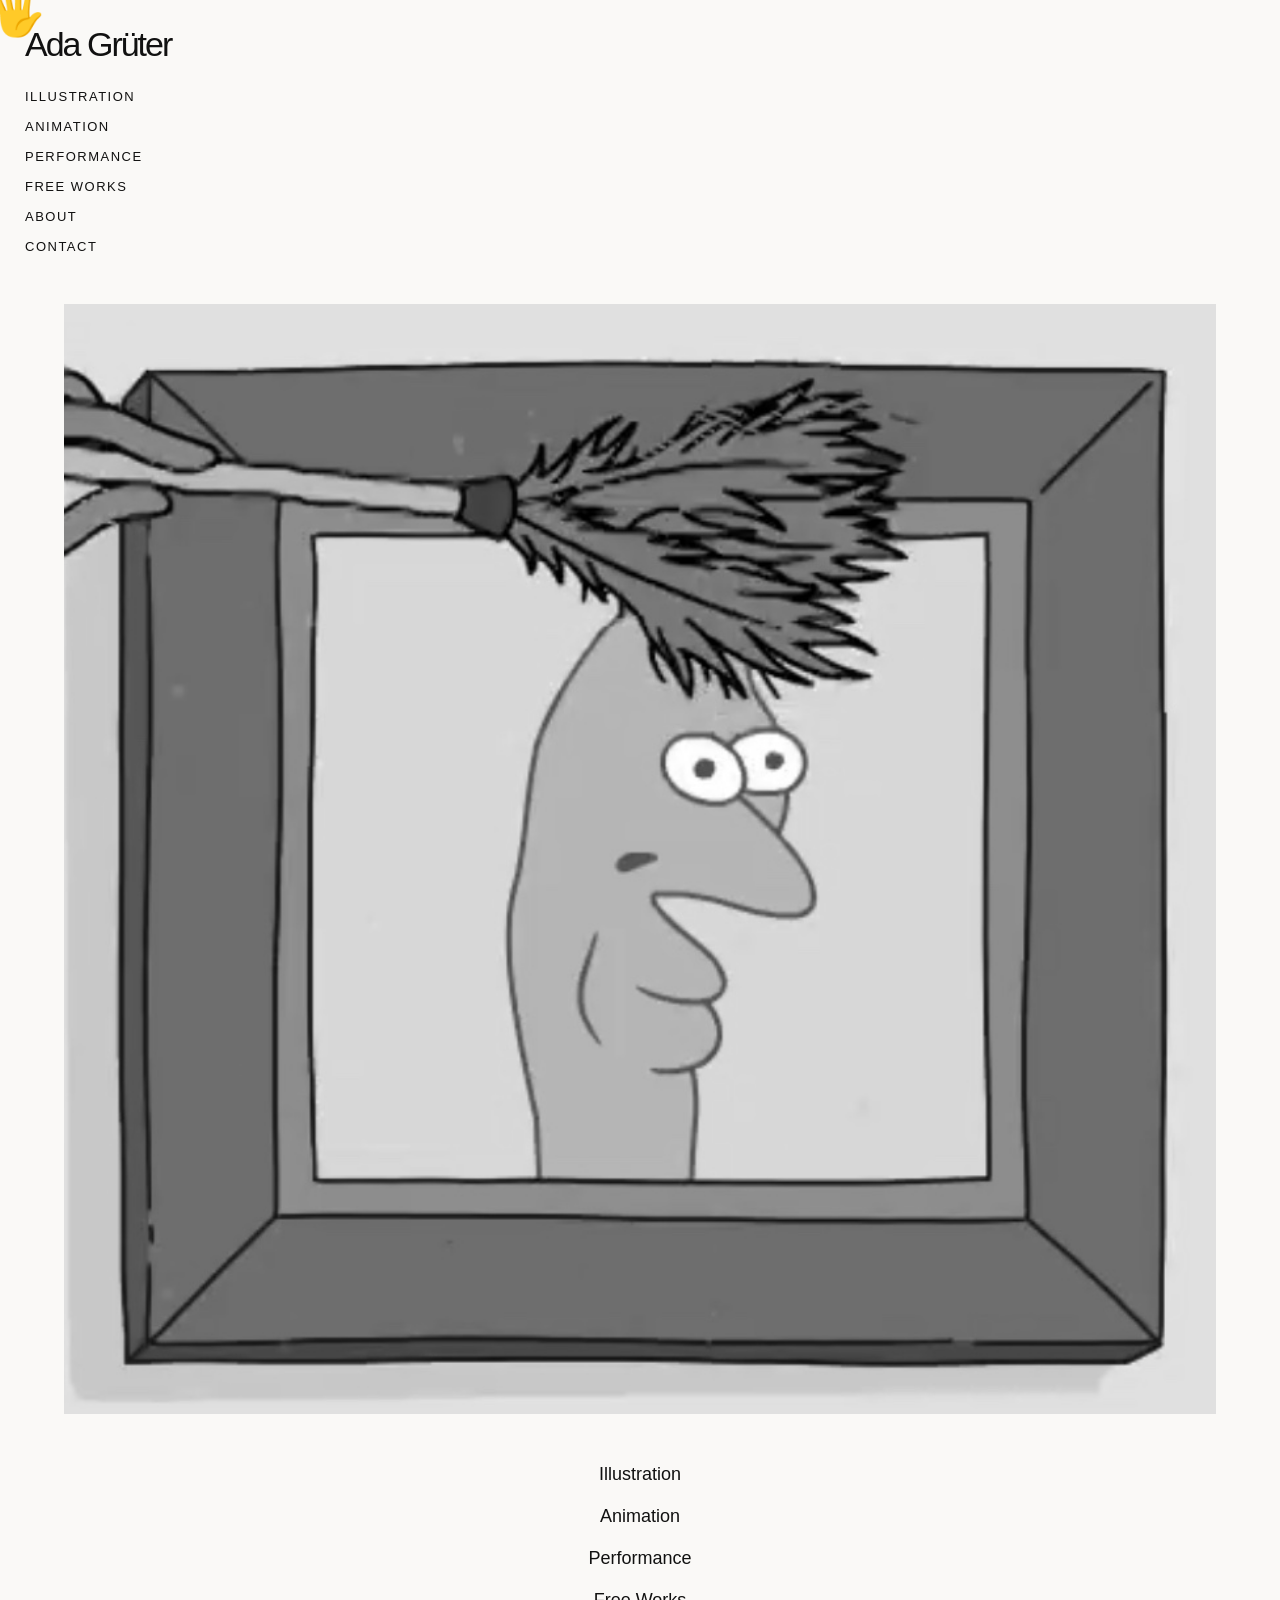
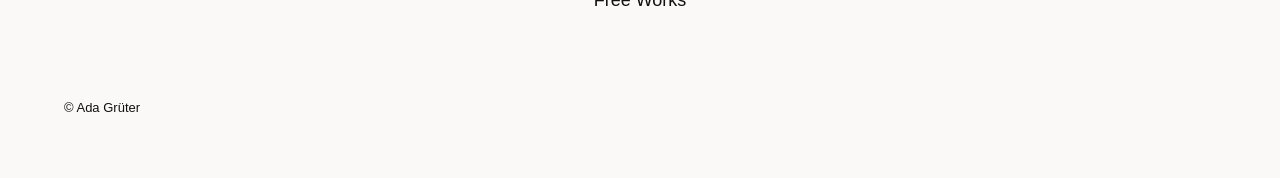
==== index.html @ 05fd465c "Update index.html" ====
<!DOCTYPE html>
<html lang="en">

<head>

<meta charset="UTF-8">

<meta name="viewport" content="width=device-width, initial-scale=1.0">

<title>Ada Grüter — Visual Artist</title>

<link rel="stylesheet" href="style.css">

</head>


<body>


<header>

<h1>Ada Grüter</h1>


<nav>

<a href="illustration.html">Illustration</a>

<a href="animation.html">Animation</a>

<a href="performance.html">Performance</a>

<a href="freeworks.html">Free Works</a>

<a href="about.html">About</a>

<a href="contact.html">Contact</a>

</nav>

</header>





<main class="landing">


<img 
class="landing-image"
src="images/landing-collage.jpg"
alt="Ada Grüter artwork collage">



<div class="landing-links">


<a href="illustration.html">
Illustration
</a>


<a href="animation.html">
Animation
</a>


<a href="performance.html">
Performance
</a>


<a href="freeworks.html">
Free Works
</a>



</div>


</main>






<footer>

<p>
© Ada Grüter
</p>

</footer>







<!-- CUSTOM CURSOR -->


<div class="cursor">
    🖐
</div>


<script>

const cursor = document.querySelector(".cursor");

document.addEventListener("mousemove", e => {

cursor.style.left = e.clientX + "px";

cursor.style.top = e.clientY + "px";

});

</script>





</body>

</html>
---- style.css ----
/* ==========================================
   ADA GRÜTER — PORTFOLIO STYLE
   Modern Artist Portfolio
========================================== */


/* ---------- GLOBAL ---------- */


* {
    box-sizing: border-box;
}


html {
    scroll-behavior: smooth;
}


body {

    margin:0;

    background:#faf9f7;

    color:#111;

    font-family:
    "Helvetica Neue",
    Helvetica,
    Arial,
    sans-serif;

    cursor:none;

}


img {

    max-width:100%;

    display:block;

}


a {

    color:inherit;

    text-decoration:none;

}





/* ---------- HEADER ---------- */


header {

    position:relative;

    z-index:10;

    padding:35px 5vw;

    display:flex;

    justify-content:space-between;

    align-items:flex-start;

}



h1 {

    font-size:42px;

    font-weight:400;

    letter-spacing:-2px;

    margin:0;

}



nav {

    display:flex;

    gap:30px;

}



nav a {

    font-size:12px;

    text-transform:uppercase;

    letter-spacing:1.5px;

    transition:.3s;

}



nav a:hover {

    opacity:.45;

}





/* ---------- LANDING PAGE ---------- */


.landing {


    min-height:80vh;

    display:flex;

    flex-direction:column;

    align-items:center;

    justify-content:center;

    padding:5vw;


}



.landing-image {


    width:min(90vw,1400px);

    animation:fadein 1.5s ease;

}



.landing-links {


    display:flex;

    gap:50px;

    margin-top:50px;

    flex-wrap:wrap;

    justify-content:center;


}



.landing-links a {


    font-size:18px;

    border-bottom:1px solid transparent;

    transition:.3s;


}



.landing-links a:hover {

    border-color:#111;

}





/* ---------- INTRO ---------- */


.intro {


    padding:8vw 5vw;

    max-width:1200px;


}


.intro h2 {


    font-size:clamp(35px,6vw,90px);

    line-height:1.05;

    font-weight:300;

    letter-spacing:-3px;


}





/* ---------- GENERAL PAGES ---------- */


.page {


    padding:5vw;

}



.page h2,
.archive-header h2 {


    font-size:clamp(50px,8vw,110px);

    font-weight:300;

    letter-spacing:-5px;

    margin:0 0 30px;


}



.page p,
.archive-header p {


    max-width:650px;

    font-size:18px;

    line-height:1.6;


}






/* ---------- ILLUSTRATION ARCHIVE ---------- */


.archive-header {

    padding:5vw;

}



.illustration-grid {


    columns:3;

    column-gap:35px;

    padding:0 5vw 5vw;


}



.art-card {


    break-inside:avoid;

    margin-bottom:35px;

    cursor:pointer;

    overflow:hidden;


}



.art-card img {


    transition:
    transform .7s ease,
    opacity .7s ease;


}



.art-card:hover img {


    transform:scale(1.04);

}





/* ---------- LIGHTBOX ---------- */


.lightbox {


    display:none;

    position:fixed;

    inset:0;


    background:
    rgba(250,249,247,.97);


    z-index:1000;


    align-items:center;

    justify-content:center;

    padding:50px;


}



.lightbox-content {


    display:flex;

    align-items:center;

    gap:60px;

    max-width:1400px;


}



.lightbox-content img {


    max-height:85vh;

    max-width:70vw;

    object-fit:contain;


}



.info {


    width:300px;


}



.info h3 {


    font-size:34px;

    font-weight:400;


}



.info p {


    line-height:1.6;

}





.close {


    position:absolute;

    right:40px;

    top:25px;


    font-size:50px;

    background:none;

    border:0;

    cursor:pointer;


}





/* ---------- PROJECTS ---------- */


.project {


    margin-bottom:150px;


}



.project img {


    width:100%;


}




/* ---------- FOOTER ---------- */


footer {


    padding:50px 5vw;

    font-size:13px;

}





/* ---------- CUSTOM CURSOR ---------- */


.cursor {

    position:fixed;

    top:0;
    left:0;

    z-index:99999;

    pointer-events:none;

    font-size:45px;

    line-height:1;

    transform:translate(-10px,-10px);

    display:block;

}


.cursor:hover {

    transform:
    translate(-15px,-10px)
    rotate(-5deg)
    scale(1.2);

}





/* ---------- ANIMATION ---------- */


@keyframes fadein {


from {

opacity:0;

transform:translateY(30px);

}


to {

opacity:1;

transform:none;

}


}





/* ---------- MOBILE ---------- */


@media(min-width:801px){

body {
    cursor:none;
}



header {


    display:block;

    padding:25px;


}



h1 {

    font-size:34px;

}



nav {


    margin-top:25px;

    display:flex;

    flex-direction:column;

    gap:15px;


}



nav a {

    font-size:13px;

}



.landing {


    padding:25px;

}



.landing-links {


    flex-direction:column;

    gap:20px;

    align-items:center;


}



.intro {


    padding:40px 25px;


}



.intro h2 {


    letter-spacing:-1px;


}



.archive-header {


    padding:25px;


}



.illustration-grid {


    columns:1;

    padding:25px;


}



.lightbox {


    padding:20px;


}



.lightbox-content {


    display:block;


}



.lightbox-content img {


    max-width:100%;

    max-height:65vh;


}



.info {


    width:auto;

    margin-top:30px;


}



.close {


    right:20px;

    font-size:40px;


}



}
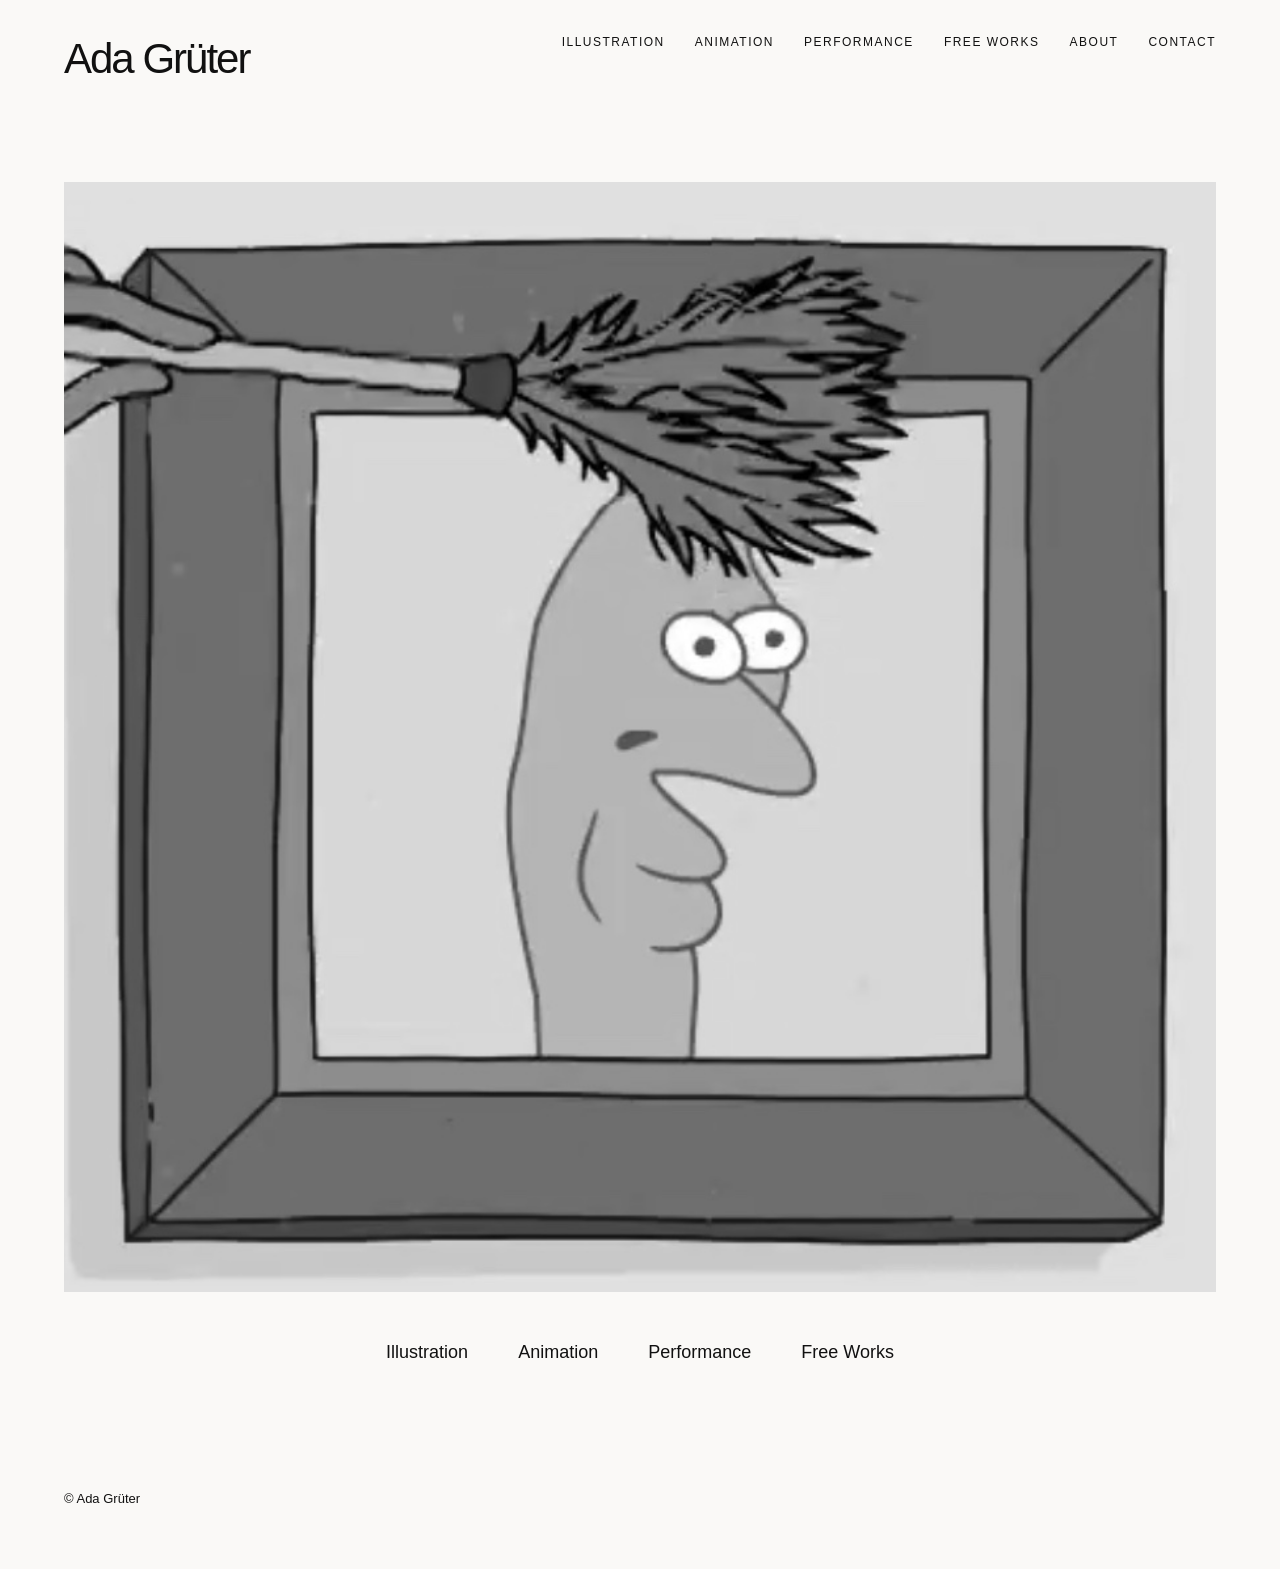
==== commit 33791ac9: "Update index.html" ====
--- a/index.html
+++ b/index.html
@@ -111,17 +111,12 @@
 
 
 <script>
-
 const cursor = document.querySelector(".cursor");
-
 document.addEventListener("mousemove", e => {
-
-cursor.style.left = e.clientX + "px";
-
-cursor.style.top = e.clientY + "px";
-
+  cursor.style.left = e.clientX + "px";
+  cursor.style.top = e.clientY + "px";
+  cursor.style.opacity = "1";
 });
-
 </script>
 
 
--- a/style.css
+++ b/style.css
@@ -508,24 +508,16 @@
 
 
 .cursor {
-
-    position:fixed;
-
-    top:0;
-    left:0;
-
-    z-index:99999;
-
-    pointer-events:none;
-
-    font-size:45px;
-
-    line-height:1;
-
-    transform:translate(-10px,-10px);
-
-    display:block;
-
+    position: fixed;
+    top: 0;
+    left: 0;
+    z-index: 99999;
+    pointer-events: none;
+    font-size: 45px;
+    line-height: 1;
+    transform: translate(-10px, -10px);
+    opacity: 0;
+    transition: opacity .2s;
 }
 
 
@@ -575,10 +567,9 @@
 /* ---------- MOBILE ---------- */
 
 
-@media(min-width:801px){
-
+@media(max-width:800px){
 body {
-    cursor:none;
+    cursor: auto;
 }
 
 
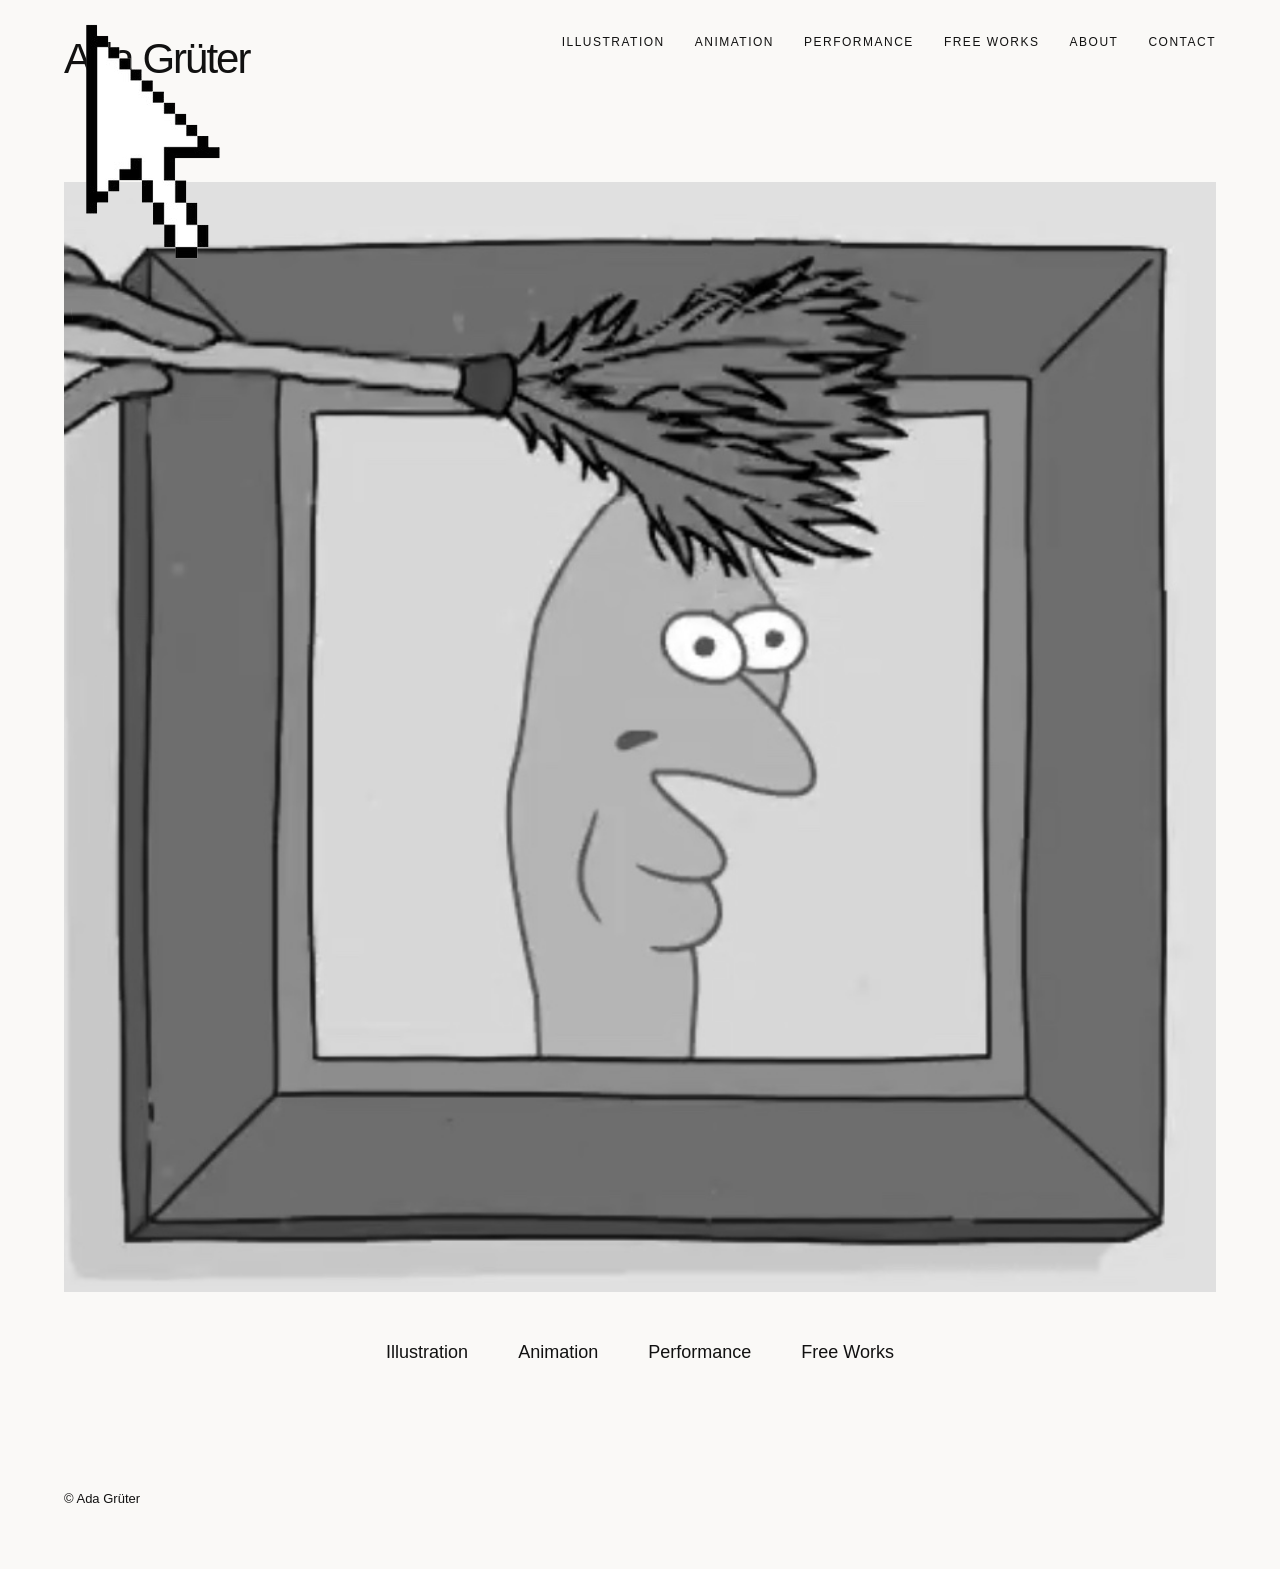
==== commit 246ef3bf: "Update index.html" ====
--- a/index.html
+++ b/index.html
@@ -24,17 +24,29 @@
 
 <nav>
 
-<a href="illustration.html">Illustration</a>
+<a href="illustration.html">
+Illustration
+</a>
 
-<a href="animation.html">Animation</a>
+<a href="animation.html">
+Animation
+</a>
 
-<a href="performance.html">Performance</a>
+<a href="performance.html">
+Performance
+</a>
 
-<a href="freeworks.html">Free Works</a>
+<a href="freeworks.html">
+Free Works
+</a>
 
-<a href="about.html">About</a>
+<a href="about.html">
+About
+</a>
 
-<a href="contact.html">Contact</a>
+<a href="contact.html">
+Contact
+</a>
 
 </nav>
 
@@ -77,7 +89,6 @@
 </a>
 
 
-
 </div>
 
 
@@ -97,31 +108,16 @@
 </footer>
 
 
-
-
-
-
-
 <!-- CUSTOM CURSOR -->
-
-
-<div class="cursor">
-    🖐
-</div>
-
+<img class="cursor" src="images/cursor-hand.png" alt="">
 
 <script>
 const cursor = document.querySelector(".cursor");
 document.addEventListener("mousemove", e => {
   cursor.style.left = e.clientX + "px";
   cursor.style.top = e.clientY + "px";
-  cursor.style.opacity = "1";
 });
 </script>
-
-
-
-
 
 </body>
 
--- a/style.css
+++ b/style.css
@@ -6,737 +6,351 @@
 
 /* ---------- GLOBAL ---------- */
 
-
 * {
     box-sizing: border-box;
 }
 
-
 html {
     scroll-behavior: smooth;
 }
 
-
 body {
-
     margin:0;
-
     background:#faf9f7;
-
     color:#111;
-
     font-family:
     "Helvetica Neue",
     Helvetica,
     Arial,
     sans-serif;
-
     cursor:none;
-
-}
-
+}
 
 img {
-
     max-width:100%;
-
     display:block;
-
-}
-
+}
 
 a {
-
     color:inherit;
-
     text-decoration:none;
-
-}
-
-
-
+}
 
 
 /* ---------- HEADER ---------- */
 
-
 header {
-
     position:relative;
-
     z-index:10;
-
     padding:35px 5vw;
-
-    display:flex;
-
+    display:flex;
     justify-content:space-between;
-
     align-items:flex-start;
-
-}
-
-
+}
 
 h1 {
-
     font-size:42px;
-
     font-weight:400;
-
     letter-spacing:-2px;
-
     margin:0;
-
-}
-
-
+}
 
 nav {
-
-    display:flex;
-
+    display:flex;
     gap:30px;
-
-}
-
-
+}
 
 nav a {
-
     font-size:12px;
-
     text-transform:uppercase;
-
     letter-spacing:1.5px;
-
     transition:.3s;
-
-}
-
-
+}
 
 nav a:hover {
-
     opacity:.45;
-
-}
-
-
-
+}
 
 
 /* ---------- LANDING PAGE ---------- */
 
-
 .landing {
-
-
     min-height:80vh;
-
-    display:flex;
-
+    display:flex;
     flex-direction:column;
-
     align-items:center;
-
     justify-content:center;
-
     padding:5vw;
-
-
-}
-
-
+}
 
 .landing-image {
-
-
     width:min(90vw,1400px);
-
     animation:fadein 1.5s ease;
-
-}
-
-
+}
 
 .landing-links {
-
-
-    display:flex;
-
+    display:flex;
     gap:50px;
-
     margin-top:50px;
-
     flex-wrap:wrap;
-
     justify-content:center;
-
-
-}
-
-
+}
 
 .landing-links a {
-
-
     font-size:18px;
-
     border-bottom:1px solid transparent;
-
     transition:.3s;
-
-
-}
-
-
+}
 
 .landing-links a:hover {
-
     border-color:#111;
-
-}
-
-
-
+}
 
 
 /* ---------- INTRO ---------- */
 
-
 .intro {
-
-
     padding:8vw 5vw;
-
     max-width:1200px;
-
-
-}
-
+}
 
 .intro h2 {
-
-
     font-size:clamp(35px,6vw,90px);
-
     line-height:1.05;
-
     font-weight:300;
-
     letter-spacing:-3px;
-
-
-}
-
-
-
+}
 
 
 /* ---------- GENERAL PAGES ---------- */
 
-
 .page {
-
-
     padding:5vw;
-
-}
-
-
+}
 
 .page h2,
 .archive-header h2 {
-
-
     font-size:clamp(50px,8vw,110px);
-
     font-weight:300;
-
     letter-spacing:-5px;
-
     margin:0 0 30px;
-
-
-}
-
-
+}
 
 .page p,
 .archive-header p {
-
-
     max-width:650px;
-
     font-size:18px;
-
     line-height:1.6;
-
-
-}
-
-
-
-
+}
 
 
 /* ---------- ILLUSTRATION ARCHIVE ---------- */
 
-
 .archive-header {
-
     padding:5vw;
-
-}
-
-
+}
 
 .illustration-grid {
-
-
     columns:3;
-
     column-gap:35px;
-
     padding:0 5vw 5vw;
-
-
-}
-
-
+}
 
 .art-card {
-
-
     break-inside:avoid;
-
     margin-bottom:35px;
-
     cursor:pointer;
-
     overflow:hidden;
-
-
-}
-
-
+}
 
 .art-card img {
-
-
     transition:
     transform .7s ease,
     opacity .7s ease;
-
-
-}
-
-
+}
 
 .art-card:hover img {
-
-
     transform:scale(1.04);
-
-}
-
-
-
+}
 
 
 /* ---------- LIGHTBOX ---------- */
 
-
 .lightbox {
-
-
     display:none;
-
     position:fixed;
-
     inset:0;
-
-
     background:
     rgba(250,249,247,.97);
-
-
     z-index:1000;
-
-
     align-items:center;
-
     justify-content:center;
-
     padding:50px;
-
-
-}
-
-
+}
 
 .lightbox-content {
-
-
-    display:flex;
-
+    display:flex;
     align-items:center;
-
     gap:60px;
-
     max-width:1400px;
-
-
-}
-
-
+}
 
 .lightbox-content img {
-
-
     max-height:85vh;
-
     max-width:70vw;
-
     object-fit:contain;
-
-
-}
-
-
+}
 
 .info {
-
-
     width:300px;
-
-
-}
-
-
+}
 
 .info h3 {
-
-
     font-size:34px;
-
     font-weight:400;
-
-
-}
-
-
+}
 
 .info p {
-
-
     line-height:1.6;
-
-}
-
-
-
-
+}
 
 .close {
-
-
     position:absolute;
-
     right:40px;
-
     top:25px;
-
-
     font-size:50px;
-
     background:none;
-
     border:0;
-
     cursor:pointer;
-
-
-}
-
-
-
+}
 
 
 /* ---------- PROJECTS ---------- */
 
-
 .project {
-
-
     margin-bottom:150px;
-
-
-}
-
-
+}
 
 .project img {
-
-
     width:100%;
-
-
-}
-
-
+}
 
 
 /* ---------- FOOTER ---------- */
 
-
 footer {
-
-
     padding:50px 5vw;
-
     font-size:13px;
-
-}
-
-
-
+}
 
 
 /* ---------- CUSTOM CURSOR ---------- */
-
 
 .cursor {
     position: fixed;
-    top: 0;
-    left: 0;
-    z-index: 99999;
+    top: -100px;
+    left: -100px;
+    z-index: 999999;
     pointer-events: none;
     font-size: 45px;
     line-height: 1;
     transform: translate(-10px, -10px);
-    opacity: 0;
-    transition: opacity .2s;
-}
-
-
-.cursor:hover {
-
-    transform:
-    translate(-15px,-10px)
-    rotate(-5deg)
-    scale(1.2);
-
-}
-
-
-
+}
 
 
 /* ---------- ANIMATION ---------- */
 
-
 @keyframes fadein {
 
-
 from {
-
-opacity:0;
-
-transform:translateY(30px);
-
-}
-
+    opacity:0;
+    transform:translateY(30px);
+}
 
 to {
-
-opacity:1;
-
-transform:none;
-
-}
-
-
-}
-
-
-
+    opacity:1;
+    transform:none;
+}
+
+}
 
 
 /* ---------- MOBILE ---------- */
 
-
 @media(max-width:800px){
+
 body {
     cursor: auto;
 }
 
-
-
 header {
-
-
     display:block;
-
     padding:25px;
-
-
-}
-
-
+}
 
 h1 {
-
     font-size:34px;
-
-}
-
-
+}
 
 nav {
-
-
     margin-top:25px;
-
-    display:flex;
-
+    display:flex;
     flex-direction:column;
-
     gap:15px;
-
-
-}
-
-
+}
 
 nav a {
-
     font-size:13px;
-
-}
-
-
+}
 
 .landing {
-
-
     padding:25px;
-
-}
-
-
+}
 
 .landing-links {
-
-
     flex-direction:column;
-
     gap:20px;
-
     align-items:center;
-
-
-}
-
-
+}
 
 .intro {
-
-
     padding:40px 25px;
-
-
-}
-
-
+}
 
 .intro h2 {
-
-
     letter-spacing:-1px;
-
-
-}
-
-
+}
 
 .archive-header {
-
-
     padding:25px;
-
-
-}
-
-
+}
 
 .illustration-grid {
-
-
     columns:1;
-
     padding:25px;
-
-
-}
-
-
+}
 
 .lightbox {
-
-
     padding:20px;
-
-
-}
-
-
+}
 
 .lightbox-content {
-
-
     display:block;
-
-
-}
-
-
+}
 
 .lightbox-content img {
-
-
     max-width:100%;
-
     max-height:65vh;
-
-
-}
-
-
+}
 
 .info {
-
-
     width:auto;
-
     margin-top:30px;
-
-
-}
-
-
+}
 
 .close {
-
-
     right:20px;
-
     font-size:40px;
-
-
-}
-
-
-
-}
+}
+
+}
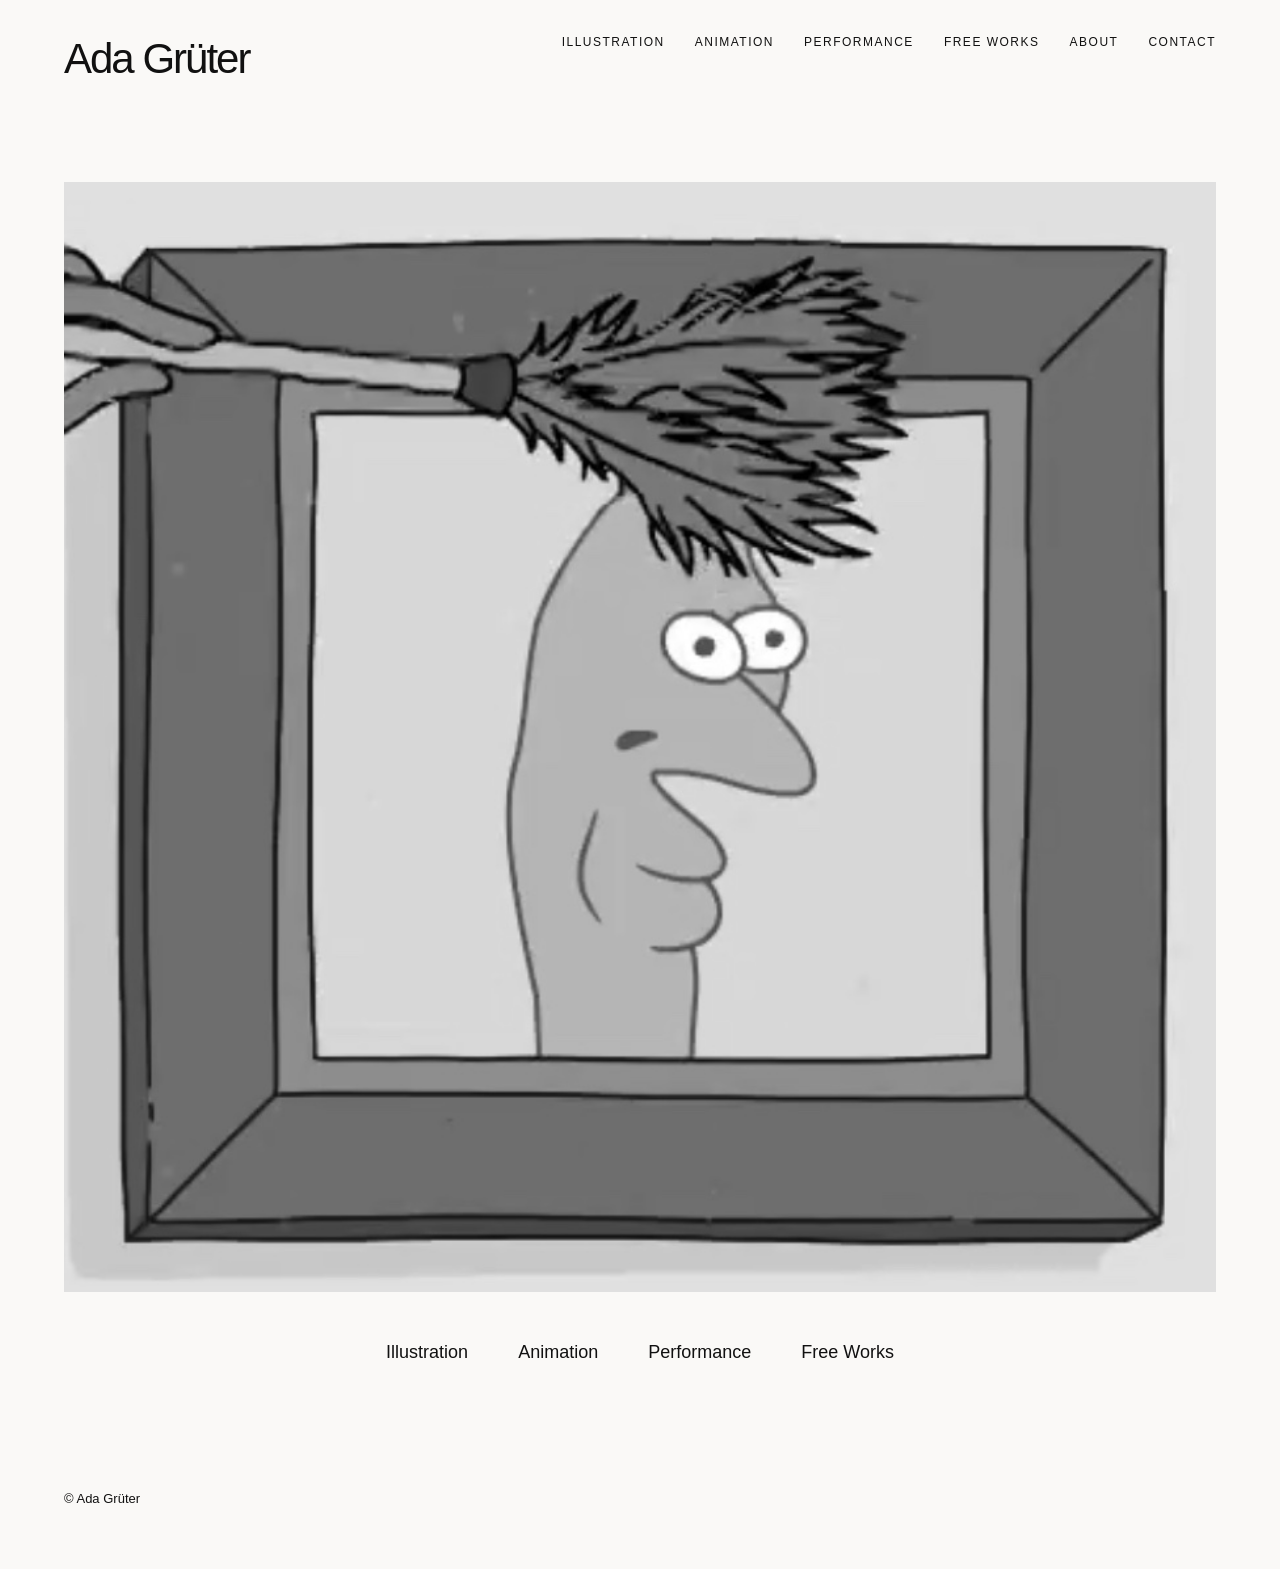
==== commit ec0cddd4: "Update index.html" ====
--- a/index.html
+++ b/index.html
@@ -113,9 +113,21 @@
 
 <script>
 const cursor = document.querySelector(".cursor");
+
 document.addEventListener("mousemove", e => {
   cursor.style.left = e.clientX + "px";
   cursor.style.top = e.clientY + "px";
+});
+
+const clickable = document.querySelectorAll("a, button");
+
+clickable.forEach(el => {
+  el.addEventListener("mouseenter", () => {
+    cursor.classList.add("hover");
+  });
+  el.addEventListener("mouseleave", () => {
+    cursor.classList.remove("hover");
+  });
 });
 </script>
 
--- a/style.css
+++ b/style.css
@@ -245,16 +245,19 @@
 
 
 /* ---------- CUSTOM CURSOR ---------- */
-
 .cursor {
     position: fixed;
     top: -100px;
     left: -100px;
     z-index: 999999;
     pointer-events: none;
-    font-size: 45px;
-    line-height: 1;
-    transform: translate(-10px, -10px);
+    width: 45px;
+    height: auto;
+    transition: width .2s ease;
+}
+.cursor.hover {
+    width: 65px;
+    transition: width .2s ease;
 }
 
 
